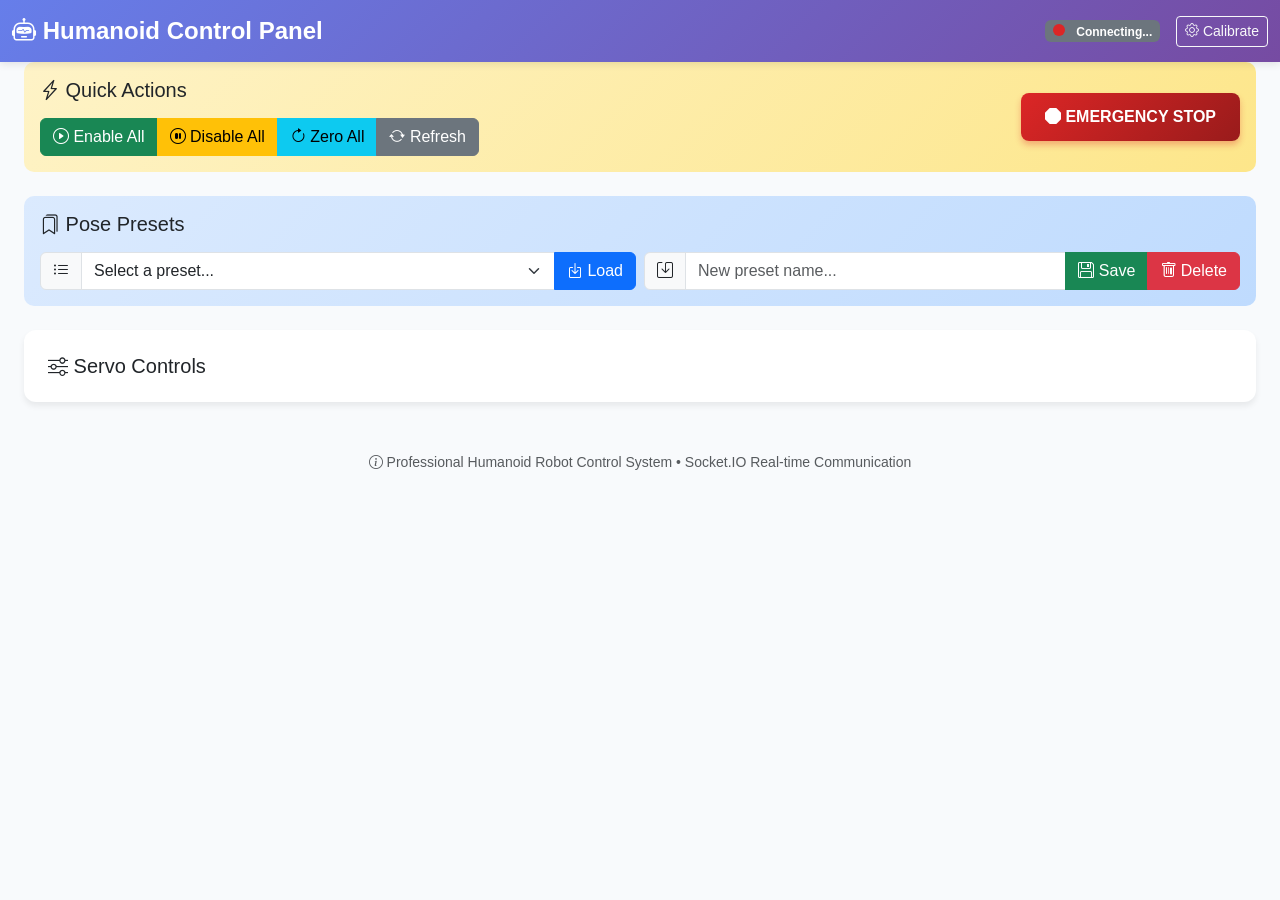
==== static/index.html @ 328371ff "🤖 Initial commit: Professional Humanoid Robot Control System - Flask + Socket.IO real-time backend -" ====
<!doctype html>
<html lang="de">
<head>
  <meta charset="utf-8" />
  <meta name="viewport" content="width=device-width,initial-scale=1" />
  <title>Humanoid Control Panel</title>
  <link href="https://cdn.jsdelivr.net/npm/bootstrap@5.3.2/dist/css/bootstrap.min.css" rel="stylesheet">
  <link rel="stylesheet" href="https://cdn.jsdelivr.net/npm/bootstrap-icons@1.11.1/font/bootstrap-icons.css">
  <style>
    :root {
      --primary: #2563eb;
      --success: #16a34a;
      --danger: #dc2626;
      --warning: #f59e0b;
      --bg: #f8fafc;
      --card-bg: #ffffff;
    }
    
    body { 
      padding: 0;
      margin: 0;
      background: var(--bg);
      font-family: -apple-system, BlinkMacSystemFont, 'Segoe UI', Roboto, sans-serif;
    }
    
    .navbar {
      background: linear-gradient(135deg, #667eea 0%, #764ba2 100%);
      box-shadow: 0 2px 8px rgba(0,0,0,0.1);
    }
    
    .navbar-brand {
      font-weight: 700;
      font-size: 1.5rem;
      color: white !important;
    }
    
    .status-indicator {
      width: 12px;
      height: 12px;
      border-radius: 50%;
      display: inline-block;
      margin-right: 8px;
      animation: pulse 2s infinite;
    }
    
    .status-connected { background: #16a34a; }
    .status-disconnected { background: #dc2626; }
    .status-mock { background: #f59e0b; }
    
    @keyframes pulse {
      0%, 100% { opacity: 1; }
      50% { opacity: 0.5; }
    }
    
    .control-panel {
      background: var(--card-bg);
      border-radius: 12px;
      padding: 1.5rem;
      margin: 1.5rem auto;
      max-width: 1400px;
      box-shadow: 0 4px 6px rgba(0,0,0,0.07);
    }
    
    .servo-card {
      background: var(--card-bg);
      border-radius: 10px;
      padding: 1.25rem;
      box-shadow: 0 2px 4px rgba(0,0,0,0.06);
      transition: all 0.2s;
      border: 1px solid #e5e7eb;
    }
    
    .servo-card:hover {
      box-shadow: 0 4px 12px rgba(0,0,0,0.12);
      transform: translateY(-2px);
    }
    
    .servo-card.disabled {
      opacity: 0.6;
      background: #f9fafb;
    }
    
    .servo-title {
      font-weight: 600;
      font-size: 1.1rem;
      margin-bottom: 0.75rem;
      color: #1f2937;
      display: flex;
      align-items: center;
      justify-content: space-between;
    }
    
    .servo-meta {
      font-size: 0.75rem;
      color: #6b7280;
      font-family: 'Courier New', monospace;
    }
    
    .slider-container {
      position: relative;
      margin: 1rem 0;
    }
    
    .form-range {
      width: 100%;
      height: 6px;
      background: linear-gradient(to right, #dbeafe 0%, #3b82f6 50%, #dbeafe 100%);
      border-radius: 3px;
    }
    
    .form-range::-webkit-slider-thumb {
      width: 20px;
      height: 20px;
      background: var(--primary);
      cursor: pointer;
      border: 3px solid white;
      box-shadow: 0 2px 4px rgba(0,0,0,0.2);
    }
    
    .position-display {
      text-align: center;
      font-size: 1.5rem;
      font-weight: 600;
      color: var(--primary);
      font-family: 'Courier New', monospace;
      margin: 0.5rem 0;
    }
    
    .btn-group-sm .btn {
      padding: 0.375rem 0.75rem;
      font-size: 0.875rem;
    }
    
    .quick-actions {
      background: linear-gradient(135deg, #fef3c7 0%, #fde68a 100%);
      border-radius: 10px;
      padding: 1rem;
      margin-bottom: 1.5rem;
    }
    
    .preset-section {
      background: linear-gradient(135deg, #dbeafe 0%, #bfdbfe 100%);
      border-radius: 10px;
      padding: 1rem;
      margin-bottom: 1.5rem;
    }
    
    .emergency-btn {
      background: linear-gradient(135deg, #dc2626 0%, #991b1b 100%);
      border: none;
      color: white;
      font-weight: 700;
      padding: 0.75rem 1.5rem;
      border-radius: 8px;
      box-shadow: 0 4px 6px rgba(220, 38, 38, 0.3);
      transition: all 0.2s;
    }
    
    .emergency-btn:hover {
      transform: scale(1.05);
      box-shadow: 0 6px 12px rgba(220, 38, 38, 0.4);
    }
    
    .servo-groups {
      margin-bottom: 1.5rem;
    }
    
    .group-badge {
      display: inline-block;
      padding: 0.25rem 0.75rem;
      border-radius: 12px;
      font-size: 0.75rem;
      font-weight: 600;
      margin-right: 0.5rem;
    }
    
    .group-left { background: #dbeafe; color: #1e40af; }
    .group-right { background: #fce7f3; color: #be185d; }
    .group-hand { background: #d1fae5; color: #065f46; }
    .group-arm { background: #fef3c7; color: #92400e; }
    .group-head { background: #e9d5ff; color: #6b21a8; }
    
    .form-check-input:checked {
      background-color: var(--success);
      border-color: var(--success);
    }
    
    .input-number {
      text-align: center;
      font-family: 'Courier New', monospace;
      font-weight: 600;
    }
  </style>
</head>
<body>
  <nav class="navbar navbar-dark">
    <div class="container-fluid">
      <span class="navbar-brand">
        <i class="bi bi-robot"></i> Humanoid Control Panel
      </span>
      <div class="d-flex align-items-center text-white">
        <span id="status" class="badge bg-secondary">
          <span class="status-indicator status-disconnected"></span>
          Connecting...
        </span>
        <a href="/calibrate" class="btn btn-sm btn-outline-light ms-3">
          <i class="bi bi-gear"></i> Calibrate
        </a>
      </div>
    </div>
  </nav>

  <div class="container-fluid px-4">
    <!-- Quick Actions -->
    <div class="quick-actions">
      <div class="row align-items-center">
        <div class="col-md-6">
          <h5 class="mb-3"><i class="bi bi-lightning-charge"></i> Quick Actions</h5>
          <div class="btn-group" role="group">
            <button id="btn-enable-all" class="btn btn-success">
              <i class="bi bi-play-circle"></i> Enable All
            </button>
            <button id="btn-disable-all" class="btn btn-warning">
              <i class="bi bi-pause-circle"></i> Disable All
            </button>
            <button id="btn-zero-all" class="btn btn-info">
              <i class="bi bi-arrow-clockwise"></i> Zero All
            </button>
            <button id="btn-refresh" class="btn btn-secondary">
              <i class="bi bi-arrow-repeat"></i> Refresh
            </button>
          </div>
        </div>
        <div class="col-md-6 text-end">
          <button id="btn-stop" class="emergency-btn">
            <i class="bi bi-octagon-fill"></i> EMERGENCY STOP
          </button>
        </div>
      </div>
    </div>

    <!-- Preset Section -->
    <div class="preset-section">
      <h5 class="mb-3"><i class="bi bi-bookmarks"></i> Pose Presets</h5>
      <div class="row g-2">
        <div class="col-md-6">
          <div class="input-group">
            <span class="input-group-text"><i class="bi bi-list-ul"></i></span>
            <select id="preset-list" class="form-select">
              <option value="">Select a preset...</option>
            </select>
            <button id="load-preset" class="btn btn-primary">
              <i class="bi bi-box-arrow-in-down"></i> Load
            </button>
          </div>
        </div>
        <div class="col-md-6">
          <div class="input-group">
            <span class="input-group-text"><i class="bi bi-save"></i></span>
            <input id="preset-name-input" type="text" class="form-control" placeholder="New preset name...">
            <button id="save-preset" class="btn btn-success">
              <i class="bi bi-floppy"></i> Save
            </button>
            <button id="delete-preset" class="btn btn-danger">
              <i class="bi bi-trash"></i> Delete
            </button>
          </div>
        </div>
      </div>
    </div>

    <!-- Servo Grid -->
    <div class="control-panel">
      <h5 class="mb-3"><i class="bi bi-sliders"></i> Servo Controls</h5>
      <div class="row g-3" id="servo-grid"></div>
    </div>

    <footer class="text-center text-muted py-4">
      <small>
        <i class="bi bi-info-circle"></i> 
        Professional Humanoid Robot Control System • Socket.IO Real-time Communication
      </small>
    </footer>
  </div>

  <script src="https://cdn.socket.io/4.7.2/socket.io.min.js"></script>
  <script src="/static/main.js"></script>
</body>
</html>
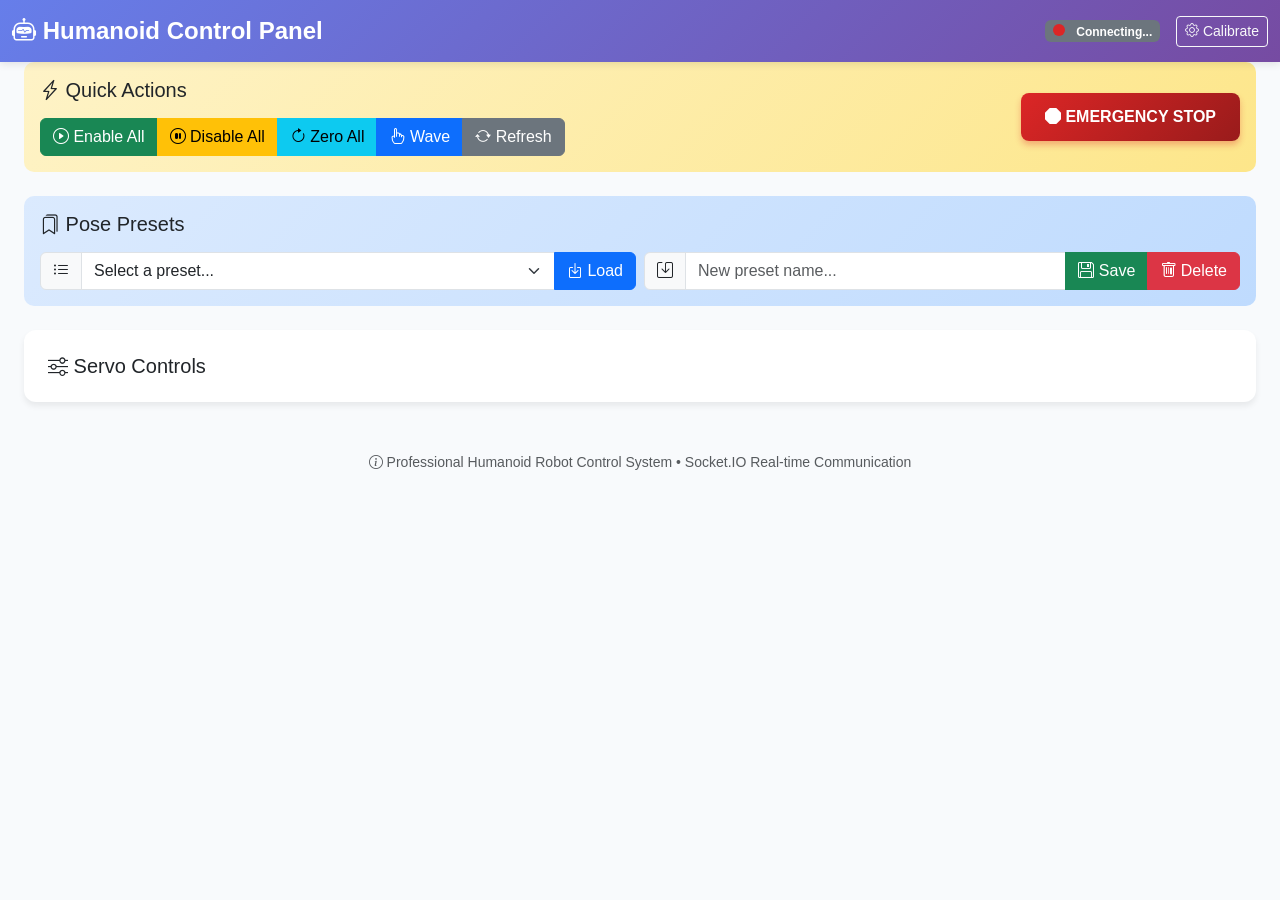
==== commit a57c16f0: "✨ Add wave motion feature - Added Wave button to Quick Actions panel - Implemented smooth 6-step wav" ====
--- a/static/index.html
+++ b/static/index.html
@@ -226,6 +226,9 @@
             <button id="btn-zero-all" class="btn btn-info">
               <i class="bi bi-arrow-clockwise"></i> Zero All
             </button>
+            <button id="btn-wave" class="btn btn-primary">
+              <i class="bi bi-hand-index"></i> Wave
+            </button>
             <button id="btn-refresh" class="btn btn-secondary">
               <i class="bi bi-arrow-repeat"></i> Refresh
             </button>
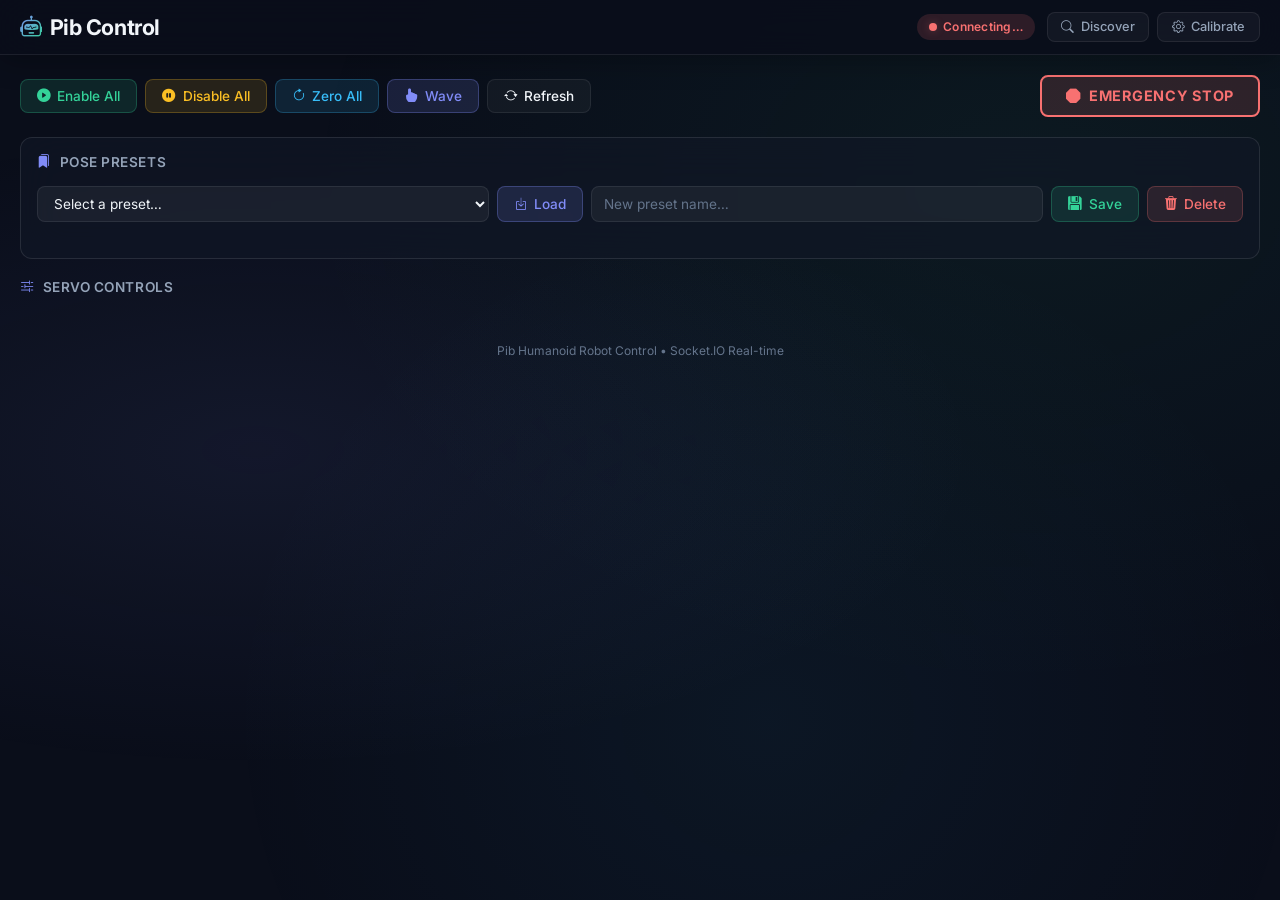
==== commit b98bcf38: "Claude Recooked" ====
--- a/static/index.html
+++ b/static/index.html
@@ -3,287 +3,198 @@
 <head>
   <meta charset="utf-8" />
   <meta name="viewport" content="width=device-width,initial-scale=1" />
-  <title>Humanoid Control Panel</title>
-  <link href="https://cdn.jsdelivr.net/npm/bootstrap@5.3.2/dist/css/bootstrap.min.css" rel="stylesheet">
+  <title>Pib — Control Panel</title>
   <link rel="stylesheet" href="https://cdn.jsdelivr.net/npm/bootstrap-icons@1.11.1/font/bootstrap-icons.css">
+  <link rel="stylesheet" href="/static/common.css">
   <style>
-    :root {
-      --primary: #2563eb;
-      --success: #16a34a;
-      --danger: #dc2626;
-      --warning: #f59e0b;
-      --bg: #f8fafc;
-      --card-bg: #ffffff;
-    }
-    
-    body { 
-      padding: 0;
-      margin: 0;
-      background: var(--bg);
-      font-family: -apple-system, BlinkMacSystemFont, 'Segoe UI', Roboto, sans-serif;
-    }
-    
-    .navbar {
-      background: linear-gradient(135deg, #667eea 0%, #764ba2 100%);
-      box-shadow: 0 2px 8px rgba(0,0,0,0.1);
-    }
-    
-    .navbar-brand {
-      font-weight: 700;
-      font-size: 1.5rem;
-      color: white !important;
-    }
-    
-    .status-indicator {
-      width: 12px;
-      height: 12px;
-      border-radius: 50%;
-      display: inline-block;
-      margin-right: 8px;
-      animation: pulse 2s infinite;
-    }
-    
-    .status-connected { background: #16a34a; }
-    .status-disconnected { background: #dc2626; }
-    .status-mock { background: #f59e0b; }
-    
-    @keyframes pulse {
-      0%, 100% { opacity: 1; }
-      50% { opacity: 0.5; }
-    }
-    
-    .control-panel {
-      background: var(--card-bg);
-      border-radius: 12px;
-      padding: 1.5rem;
-      margin: 1.5rem auto;
-      max-width: 1400px;
-      box-shadow: 0 4px 6px rgba(0,0,0,0.07);
-    }
-    
+    /* ─── Servo Card ─── */
     .servo-card {
-      background: var(--card-bg);
-      border-radius: 10px;
-      padding: 1.25rem;
-      box-shadow: 0 2px 4px rgba(0,0,0,0.06);
-      transition: all 0.2s;
-      border: 1px solid #e5e7eb;
-    }
-    
+      background: var(--glass-bg);
+      backdrop-filter: blur(var(--glass-blur));
+      -webkit-backdrop-filter: blur(var(--glass-blur));
+      border: 1px solid var(--glass-border);
+      border-radius: var(--radius-md);
+      padding: 1.1rem;
+      transition: all 0.25s ease;
+      animation: fadeInUp 0.4s ease forwards;
+      opacity: 0;
+    }
     .servo-card:hover {
-      box-shadow: 0 4px 12px rgba(0,0,0,0.12);
+      border-color: var(--border-hover);
       transform: translateY(-2px);
-    }
-    
+      box-shadow: 0 8px 32px rgba(0,0,0,0.2);
+    }
     .servo-card.disabled {
-      opacity: 0.6;
-      background: #f9fafb;
-    }
-    
-    .servo-title {
-      font-weight: 600;
-      font-size: 1.1rem;
-      margin-bottom: 0.75rem;
-      color: #1f2937;
+      opacity: 0.45;
+    }
+    .servo-header {
       display: flex;
       align-items: center;
       justify-content: space-between;
-    }
-    
+      margin-bottom: 0.6rem;
+    }
+    .servo-name {
+      font-weight: 600;
+      font-size: 0.95rem;
+      color: var(--text-primary);
+    }
     .servo-meta {
-      font-size: 0.75rem;
-      color: #6b7280;
-      font-family: 'Courier New', monospace;
-    }
-    
-    .slider-container {
-      position: relative;
-      margin: 1rem 0;
-    }
-    
-    .form-range {
-      width: 100%;
-      height: 6px;
-      background: linear-gradient(to right, #dbeafe 0%, #3b82f6 50%, #dbeafe 100%);
-      border-radius: 3px;
-    }
-    
-    .form-range::-webkit-slider-thumb {
-      width: 20px;
-      height: 20px;
-      background: var(--primary);
-      cursor: pointer;
-      border: 3px solid white;
-      box-shadow: 0 2px 4px rgba(0,0,0,0.2);
-    }
-    
+      display: flex;
+      align-items: center;
+      gap: 0.4rem;
+      flex-wrap: wrap;
+      margin-bottom: 0.75rem;
+    }
+    .servo-chip {
+      font-size: 0.65rem;
+      font-weight: 500;
+      color: var(--text-muted);
+      font-family: 'JetBrains Mono', monospace;
+      background: var(--surface);
+      padding: 0.15rem 0.5rem;
+      border-radius: 6px;
+    }
     .position-display {
       text-align: center;
-      font-size: 1.5rem;
+      font-size: 1.6rem;
+      font-weight: 700;
+      color: var(--accent);
+      font-family: 'JetBrains Mono', monospace;
+      margin: 0.5rem 0;
+      letter-spacing: -0.03em;
+    }
+    .position-display .unit { font-size: 1rem; color: var(--text-muted); }
+    .current-reading {
+      text-align: center;
+      font-size: 0.7rem;
+      color: var(--text-muted);
+      margin-bottom: 0.5rem;
+    }
+    .current-reading i { color: var(--warning); }
+    .slider-row {
+      margin: 0.6rem 0;
+    }
+    .slider-labels {
+      display: flex;
+      justify-content: space-between;
+      font-size: 0.6rem;
+      color: var(--text-muted);
+      font-family: 'JetBrains Mono', monospace;
+      margin-top: 0.2rem;
+    }
+    .servo-actions {
+      display: flex;
+      gap: 0.4rem;
+      margin-top: 0.6rem;
+    }
+    .servo-actions .btn-glass { padding: 0.35rem 0.65rem; font-size: 0.78rem; }
+    .num-input {
+      flex: 1;
+      min-width: 0;
+      text-align: center;
+      font-family: 'JetBrains Mono', monospace;
       font-weight: 600;
-      color: var(--primary);
-      font-family: 'Courier New', monospace;
-      margin: 0.5rem 0;
-    }
-    
-    .btn-group-sm .btn {
-      padding: 0.375rem 0.75rem;
-      font-size: 0.875rem;
-    }
-    
-    .quick-actions {
-      background: linear-gradient(135deg, #fef3c7 0%, #fde68a 100%);
-      border-radius: 10px;
-      padding: 1rem;
-      margin-bottom: 1.5rem;
-    }
-    
-    .preset-section {
-      background: linear-gradient(135deg, #dbeafe 0%, #bfdbfe 100%);
-      border-radius: 10px;
-      padding: 1rem;
-      margin-bottom: 1.5rem;
-    }
-    
-    .emergency-btn {
-      background: linear-gradient(135deg, #dc2626 0%, #991b1b 100%);
-      border: none;
-      color: white;
-      font-weight: 700;
-      padding: 0.75rem 1.5rem;
-      border-radius: 8px;
-      box-shadow: 0 4px 6px rgba(220, 38, 38, 0.3);
-      transition: all 0.2s;
-    }
-    
-    .emergency-btn:hover {
-      transform: scale(1.05);
-      box-shadow: 0 6px 12px rgba(220, 38, 38, 0.4);
-    }
-    
-    .servo-groups {
-      margin-bottom: 1.5rem;
-    }
-    
-    .group-badge {
-      display: inline-block;
-      padding: 0.25rem 0.75rem;
-      border-radius: 12px;
-      font-size: 0.75rem;
-      font-weight: 600;
-      margin-right: 0.5rem;
-    }
-    
-    .group-left { background: #dbeafe; color: #1e40af; }
-    .group-right { background: #fce7f3; color: #be185d; }
-    .group-hand { background: #d1fae5; color: #065f46; }
-    .group-arm { background: #fef3c7; color: #92400e; }
-    .group-head { background: #e9d5ff; color: #6b21a8; }
-    
-    .form-check-input:checked {
-      background-color: var(--success);
-      border-color: var(--success);
-    }
-    
-    .input-number {
-      text-align: center;
-      font-family: 'Courier New', monospace;
-      font-weight: 600;
-    }
+      font-size: 0.82rem;
+    }
+
+    /* ─── Actions Bar ─── */
+    .actions-bar {
+      display: flex;
+      flex-wrap: wrap;
+      gap: 0.5rem;
+      align-items: center;
+      margin-bottom: 1.25rem;
+    }
+    .actions-bar .spacer { flex: 1; }
+
+    /* ─── Preset Section ─── */
+    .preset-row {
+      display: flex;
+      flex-wrap: wrap;
+      gap: 0.5rem;
+      margin-bottom: 1.25rem;
+    }
+    .preset-row .form-control-dark,
+    .preset-row .select-dark { flex: 1; min-width: 140px; }
+
+    /* ─── Grid ─── */
+    .servo-grid {
+      display: grid;
+      grid-template-columns: repeat(auto-fill, minmax(270px, 1fr));
+      gap: 0.85rem;
+    }
+
+    /* Staggered animation */
+    .servo-grid .servo-card:nth-child(1) { animation-delay: 0.02s; }
+    .servo-grid .servo-card:nth-child(2) { animation-delay: 0.04s; }
+    .servo-grid .servo-card:nth-child(3) { animation-delay: 0.06s; }
+    .servo-grid .servo-card:nth-child(4) { animation-delay: 0.08s; }
+    .servo-grid .servo-card:nth-child(5) { animation-delay: 0.10s; }
+    .servo-grid .servo-card:nth-child(6) { animation-delay: 0.12s; }
+    .servo-grid .servo-card:nth-child(7) { animation-delay: 0.14s; }
+    .servo-grid .servo-card:nth-child(8) { animation-delay: 0.16s; }
+    .servo-grid .servo-card:nth-child(9) { animation-delay: 0.18s; }
+    .servo-grid .servo-card:nth-child(10) { animation-delay: 0.20s; }
+    .servo-grid .servo-card:nth-child(11) { animation-delay: 0.22s; }
+    .servo-grid .servo-card:nth-child(12) { animation-delay: 0.24s; }
+    .servo-grid .servo-card:nth-child(13) { animation-delay: 0.26s; }
+    .servo-grid .servo-card:nth-child(14) { animation-delay: 0.28s; }
   </style>
 </head>
 <body>
-  <nav class="navbar navbar-dark">
-    <div class="container-fluid">
+  <!-- Navbar -->
+  <nav class="navbar">
+    <div style="display:flex;align-items:center;justify-content:space-between;width:100%">
       <span class="navbar-brand">
-        <i class="bi bi-robot"></i> Humanoid Control Panel
+        <i class="bi bi-robot"></i> Pib Control
       </span>
-      <div class="d-flex align-items-center text-white">
-        <span id="status" class="badge bg-secondary">
-          <span class="status-indicator status-disconnected"></span>
-          Connecting...
+      <div style="display:flex;align-items:center;gap:0.75rem">
+        <span id="status" class="status-badge status-disconnected">
+          <span class="dot"></span> Connecting…
         </span>
-        <a href="/calibrate" class="btn btn-sm btn-outline-light ms-3">
-          <i class="bi bi-gear"></i> Calibrate
-        </a>
-      </div>
-    </div>
-  </nav>
-
-  <div class="container-fluid px-4">
-    <!-- Quick Actions -->
-    <div class="quick-actions">
-      <div class="row align-items-center">
-        <div class="col-md-6">
-          <h5 class="mb-3"><i class="bi bi-lightning-charge"></i> Quick Actions</h5>
-          <div class="btn-group" role="group">
-            <button id="btn-enable-all" class="btn btn-success">
-              <i class="bi bi-play-circle"></i> Enable All
-            </button>
-            <button id="btn-disable-all" class="btn btn-warning">
-              <i class="bi bi-pause-circle"></i> Disable All
-            </button>
-            <button id="btn-zero-all" class="btn btn-info">
-              <i class="bi bi-arrow-clockwise"></i> Zero All
-            </button>
-            <button id="btn-wave" class="btn btn-primary">
-              <i class="bi bi-hand-index"></i> Wave
-            </button>
-            <button id="btn-refresh" class="btn btn-secondary">
-              <i class="bi bi-arrow-repeat"></i> Refresh
-            </button>
-          </div>
-        </div>
-        <div class="col-md-6 text-end">
-          <button id="btn-stop" class="emergency-btn">
-            <i class="bi bi-octagon-fill"></i> EMERGENCY STOP
-          </button>
+        <span id="current-display" class="current-badge" style="display:none">
+          <i class="bi bi-lightning-charge-fill"></i>
+          <span id="current-value">0</span> mA
+        </span>
+        <div class="nav-links">
+          <a href="/discover" class="nav-link-btn"><i class="bi bi-search"></i> Discover</a>
+          <a href="/calibrate" class="nav-link-btn"><i class="bi bi-gear"></i> Calibrate</a>
         </div>
       </div>
     </div>
-
-    <!-- Preset Section -->
-    <div class="preset-section">
-      <h5 class="mb-3"><i class="bi bi-bookmarks"></i> Pose Presets</h5>
-      <div class="row g-2">
-        <div class="col-md-6">
-          <div class="input-group">
-            <span class="input-group-text"><i class="bi bi-list-ul"></i></span>
-            <select id="preset-list" class="form-select">
-              <option value="">Select a preset...</option>
-            </select>
-            <button id="load-preset" class="btn btn-primary">
-              <i class="bi bi-box-arrow-in-down"></i> Load
-            </button>
-          </div>
-        </div>
-        <div class="col-md-6">
-          <div class="input-group">
-            <span class="input-group-text"><i class="bi bi-save"></i></span>
-            <input id="preset-name-input" type="text" class="form-control" placeholder="New preset name...">
-            <button id="save-preset" class="btn btn-success">
-              <i class="bi bi-floppy"></i> Save
-            </button>
-            <button id="delete-preset" class="btn btn-danger">
-              <i class="bi bi-trash"></i> Delete
-            </button>
-          </div>
-        </div>
+  </nav>
+
+  <div class="content-wrap">
+    <!-- Quick Actions -->
+    <div class="actions-bar">
+      <button id="btn-enable-all" class="btn-glass btn-success-glass"><i class="bi bi-play-circle-fill"></i> Enable All</button>
+      <button id="btn-disable-all" class="btn-glass btn-warning-glass"><i class="bi bi-pause-circle-fill"></i> Disable All</button>
+      <button id="btn-zero-all" class="btn-glass btn-info-glass"><i class="bi bi-arrow-clockwise"></i> Zero All</button>
+      <button id="btn-wave" class="btn-glass btn-accent"><i class="bi bi-hand-index-fill"></i> Wave</button>
+      <button id="btn-refresh" class="btn-glass"><i class="bi bi-arrow-repeat"></i> Refresh</button>
+      <span class="spacer"></span>
+      <button id="btn-stop" class="btn-emergency"><i class="bi bi-octagon-fill"></i> EMERGENCY STOP</button>
+    </div>
+
+    <!-- Presets -->
+    <div class="glass-card glass-card-sm" style="margin-bottom:1.25rem">
+      <div class="section-title"><i class="bi bi-bookmarks-fill"></i> Pose Presets</div>
+      <div class="preset-row">
+        <select id="preset-list" class="select-dark"><option value="">Select a preset…</option></select>
+        <button id="load-preset" class="btn-glass btn-accent"><i class="bi bi-box-arrow-in-down"></i> Load</button>
+        <input id="preset-name-input" type="text" class="form-control-dark" placeholder="New preset name…">
+        <button id="save-preset" class="btn-glass btn-success-glass"><i class="bi bi-floppy-fill"></i> Save</button>
+        <button id="delete-preset" class="btn-glass btn-danger-glass"><i class="bi bi-trash3-fill"></i> Delete</button>
       </div>
     </div>
 
     <!-- Servo Grid -->
-    <div class="control-panel">
-      <h5 class="mb-3"><i class="bi bi-sliders"></i> Servo Controls</h5>
-      <div class="row g-3" id="servo-grid"></div>
-    </div>
-
-    <footer class="text-center text-muted py-4">
-      <small>
-        <i class="bi bi-info-circle"></i> 
-        Professional Humanoid Robot Control System • Socket.IO Real-time Communication
-      </small>
-    </footer>
+    <div class="section-title"><i class="bi bi-sliders2"></i> Servo Controls</div>
+    <div class="servo-grid" id="servo-grid"></div>
+
+    <div class="footer">
+      Pib Humanoid Robot Control • Socket.IO Real-time
+    </div>
   </div>
 
   <script src="https://cdn.socket.io/4.7.2/socket.io.min.js"></script>
--- a/static/common.css
+++ b/static/common.css
@@ -0,0 +1,562 @@
+/* PibUi Design System — Dark Glassmorphism Theme */
+@import url('https://fonts.googleapis.com/css2?family=Inter:wght@300;400;500;600;700;800&family=JetBrains+Mono:wght@400;500;600&display=swap');
+
+:root {
+  /* Core palette */
+  --bg-primary: #0a0e1a;
+  --bg-secondary: #111827;
+  --bg-tertiary: #1a2035;
+  --surface: rgba(255, 255, 255, 0.04);
+  --surface-hover: rgba(255, 255, 255, 0.08);
+  --surface-active: rgba(255, 255, 255, 0.12);
+  --border: rgba(255, 255, 255, 0.08);
+  --border-hover: rgba(255, 255, 255, 0.15);
+
+  /* Glass */
+  --glass-bg: rgba(17, 24, 39, 0.6);
+  --glass-border: rgba(255, 255, 255, 0.1);
+  --glass-blur: 20px;
+
+  /* Text */
+  --text-primary: #f1f5f9;
+  --text-secondary: #94a3b8;
+  --text-muted: #64748b;
+  --text-accent: #818cf8;
+
+  /* Accents */
+  --accent: #818cf8;
+  --accent-hover: #a5b4fc;
+  --accent-glow: rgba(129, 140, 248, 0.3);
+  --success: #34d399;
+  --success-glow: rgba(52, 211, 153, 0.3);
+  --danger: #f87171;
+  --danger-glow: rgba(248, 113, 113, 0.3);
+  --warning: #fbbf24;
+  --warning-glow: rgba(251, 191, 36, 0.3);
+  --info: #38bdf8;
+  --info-glow: rgba(56, 189, 248, 0.3);
+
+  /* Sizing */
+  --radius-sm: 8px;
+  --radius-md: 12px;
+  --radius-lg: 16px;
+  --radius-xl: 20px;
+}
+
+* { box-sizing: border-box; }
+
+body {
+  margin: 0;
+  padding: 0;
+  background: var(--bg-primary);
+  color: var(--text-primary);
+  font-family: 'Inter', -apple-system, BlinkMacSystemFont, sans-serif;
+  min-height: 100vh;
+  -webkit-font-smoothing: antialiased;
+}
+
+/* Subtle background mesh */
+body::before {
+  content: '';
+  position: fixed;
+  inset: 0;
+  background:
+    radial-gradient(ellipse at 20% 50%, rgba(129, 140, 248, 0.08) 0%, transparent 50%),
+    radial-gradient(ellipse at 80% 20%, rgba(52, 211, 153, 0.06) 0%, transparent 50%),
+    radial-gradient(ellipse at 60% 80%, rgba(56, 189, 248, 0.05) 0%, transparent 50%);
+  pointer-events: none;
+  z-index: 0;
+}
+
+/* ─── Navbar ─── */
+.navbar {
+  background: rgba(10, 14, 26, 0.85);
+  backdrop-filter: blur(var(--glass-blur));
+  -webkit-backdrop-filter: blur(var(--glass-blur));
+  border-bottom: 1px solid var(--border);
+  box-shadow: 0 4px 30px rgba(0, 0, 0, 0.3);
+  padding: 0.75rem 1.25rem;
+  position: sticky;
+  top: 0;
+  z-index: 1000;
+}
+
+.navbar-brand {
+  font-weight: 700;
+  font-size: 1.35rem;
+  color: var(--text-primary) !important;
+  letter-spacing: -0.02em;
+  display: flex;
+  align-items: center;
+  gap: 0.5rem;
+}
+
+.navbar-brand i {
+  background: linear-gradient(135deg, var(--accent), var(--success));
+  -webkit-background-clip: text;
+  -webkit-text-fill-color: transparent;
+  font-size: 1.4rem;
+}
+
+.nav-links {
+  display: flex;
+  align-items: center;
+  gap: 0.5rem;
+}
+
+.nav-link-btn {
+  display: inline-flex;
+  align-items: center;
+  gap: 0.4rem;
+  padding: 0.4rem 0.85rem;
+  border-radius: var(--radius-sm);
+  border: 1px solid var(--border);
+  background: var(--surface);
+  color: var(--text-secondary);
+  font-size: 0.8rem;
+  font-weight: 500;
+  text-decoration: none;
+  transition: all 0.2s ease;
+}
+
+.nav-link-btn:hover {
+  background: var(--surface-hover);
+  border-color: var(--border-hover);
+  color: var(--text-primary);
+}
+
+.nav-link-btn.active {
+  background: rgba(129, 140, 248, 0.15);
+  border-color: rgba(129, 140, 248, 0.3);
+  color: var(--accent);
+}
+
+/* ─── Glass Card ─── */
+.glass-card {
+  background: var(--glass-bg);
+  backdrop-filter: blur(var(--glass-blur));
+  -webkit-backdrop-filter: blur(var(--glass-blur));
+  border: 1px solid var(--glass-border);
+  border-radius: var(--radius-lg);
+  padding: 1.5rem;
+  position: relative;
+  z-index: 1;
+}
+
+.glass-card-sm {
+  padding: 1rem;
+  border-radius: var(--radius-md);
+}
+
+/* ─── Status Badge ─── */
+.status-badge {
+  display: inline-flex;
+  align-items: center;
+  gap: 0.4rem;
+  padding: 0.35rem 0.75rem;
+  border-radius: 20px;
+  font-size: 0.75rem;
+  font-weight: 600;
+  letter-spacing: 0.02em;
+}
+
+.status-badge .dot {
+  width: 8px;
+  height: 8px;
+  border-radius: 50%;
+  animation: statusPulse 2s ease-in-out infinite;
+}
+
+.status-connected { background: rgba(52, 211, 153, 0.15); color: var(--success); }
+.status-connected .dot { background: var(--success); box-shadow: 0 0 8px var(--success-glow); }
+
+.status-disconnected { background: rgba(248, 113, 113, 0.15); color: var(--danger); }
+.status-disconnected .dot { background: var(--danger); box-shadow: 0 0 8px var(--danger-glow); }
+
+.status-mock { background: rgba(251, 191, 36, 0.15); color: var(--warning); }
+.status-mock .dot { background: var(--warning); box-shadow: 0 0 8px var(--warning-glow); }
+
+@keyframes statusPulse {
+  0%, 100% { opacity: 1; transform: scale(1); }
+  50% { opacity: 0.5; transform: scale(0.85); }
+}
+
+/* ─── Buttons ─── */
+.btn-glass {
+  display: inline-flex;
+  align-items: center;
+  gap: 0.4rem;
+  padding: 0.5rem 1rem;
+  border-radius: var(--radius-sm);
+  border: 1px solid var(--border);
+  background: var(--surface);
+  color: var(--text-primary);
+  font-family: 'Inter', sans-serif;
+  font-size: 0.85rem;
+  font-weight: 500;
+  cursor: pointer;
+  transition: all 0.2s ease;
+}
+
+.btn-glass:hover {
+  background: var(--surface-hover);
+  border-color: var(--border-hover);
+  transform: translateY(-1px);
+}
+
+.btn-glass:active { transform: translateY(0); }
+
+.btn-glass:disabled {
+  opacity: 0.4;
+  cursor: not-allowed;
+  transform: none;
+}
+
+.btn-accent {
+  background: rgba(129, 140, 248, 0.15);
+  border-color: rgba(129, 140, 248, 0.3);
+  color: var(--accent);
+}
+.btn-accent:hover {
+  background: rgba(129, 140, 248, 0.25);
+  border-color: rgba(129, 140, 248, 0.5);
+  box-shadow: 0 0 20px var(--accent-glow);
+}
+
+.btn-success-glass {
+  background: rgba(52, 211, 153, 0.12);
+  border-color: rgba(52, 211, 153, 0.25);
+  color: var(--success);
+}
+.btn-success-glass:hover {
+  background: rgba(52, 211, 153, 0.2);
+  border-color: rgba(52, 211, 153, 0.4);
+  box-shadow: 0 0 20px var(--success-glow);
+}
+
+.btn-warning-glass {
+  background: rgba(251, 191, 36, 0.12);
+  border-color: rgba(251, 191, 36, 0.25);
+  color: var(--warning);
+}
+.btn-warning-glass:hover {
+  background: rgba(251, 191, 36, 0.2);
+  border-color: rgba(251, 191, 36, 0.4);
+  box-shadow: 0 0 20px var(--warning-glow);
+}
+
+.btn-info-glass {
+  background: rgba(56, 189, 248, 0.12);
+  border-color: rgba(56, 189, 248, 0.25);
+  color: var(--info);
+}
+.btn-info-glass:hover {
+  background: rgba(56, 189, 248, 0.2);
+  border-color: rgba(56, 189, 248, 0.4);
+  box-shadow: 0 0 20px var(--info-glow);
+}
+
+.btn-danger-glass {
+  background: rgba(248, 113, 113, 0.12);
+  border-color: rgba(248, 113, 113, 0.25);
+  color: var(--danger);
+}
+.btn-danger-glass:hover {
+  background: rgba(248, 113, 113, 0.2);
+  border-color: rgba(248, 113, 113, 0.4);
+  box-shadow: 0 0 20px var(--danger-glow);
+}
+
+/* Emergency stop */
+.btn-emergency {
+  display: inline-flex;
+  align-items: center;
+  gap: 0.5rem;
+  padding: 0.65rem 1.5rem;
+  border-radius: var(--radius-sm);
+  border: 2px solid var(--danger);
+  background: rgba(248, 113, 113, 0.15);
+  color: var(--danger);
+  font-family: 'Inter', sans-serif;
+  font-size: 0.9rem;
+  font-weight: 700;
+  letter-spacing: 0.05em;
+  cursor: pointer;
+  transition: all 0.2s ease;
+  animation: emergencyGlow 3s ease-in-out infinite;
+}
+
+.btn-emergency:hover {
+  background: rgba(248, 113, 113, 0.3);
+  box-shadow: 0 0 30px var(--danger-glow);
+  transform: scale(1.03);
+}
+
+@keyframes emergencyGlow {
+  0%, 100% { box-shadow: 0 0 10px rgba(248, 113, 113, 0.2); }
+  50% { box-shadow: 0 0 25px rgba(248, 113, 113, 0.35); }
+}
+
+/* ─── Group Badges ─── */
+.group-badge {
+  display: inline-flex;
+  align-items: center;
+  padding: 0.15rem 0.55rem;
+  border-radius: 10px;
+  font-size: 0.65rem;
+  font-weight: 600;
+  letter-spacing: 0.04em;
+  text-transform: uppercase;
+}
+
+.group-left { background: rgba(56, 189, 248, 0.15); color: var(--info); }
+.group-right { background: rgba(244, 114, 182, 0.15); color: #f472b6; }
+.group-hand { background: rgba(52, 211, 153, 0.15); color: var(--success); }
+.group-arm { background: rgba(251, 191, 36, 0.15); color: var(--warning); }
+.group-head { background: rgba(167, 139, 250, 0.15); color: #a78bfa; }
+
+/* ─── Form Controls (Dark) ─── */
+.form-control-dark {
+  background: rgba(255, 255, 255, 0.05);
+  border: 1px solid var(--border);
+  border-radius: var(--radius-sm);
+  color: var(--text-primary);
+  font-family: 'Inter', sans-serif;
+  padding: 0.5rem 0.75rem;
+  font-size: 0.85rem;
+  transition: all 0.2s;
+}
+
+.form-control-dark:focus {
+  outline: none;
+  border-color: var(--accent);
+  box-shadow: 0 0 0 3px var(--accent-glow);
+  background: rgba(255, 255, 255, 0.08);
+}
+
+.form-control-dark::placeholder { color: var(--text-muted); }
+
+.select-dark {
+  background: rgba(255, 255, 255, 0.05);
+  border: 1px solid var(--border);
+  border-radius: var(--radius-sm);
+  color: var(--text-primary);
+  font-family: 'Inter', sans-serif;
+  padding: 0.5rem 0.75rem;
+  font-size: 0.85rem;
+  cursor: pointer;
+}
+
+.select-dark option { background: var(--bg-secondary); color: var(--text-primary); }
+
+/* ─── Custom Range Slider ─── */
+.range-dark {
+  -webkit-appearance: none;
+  appearance: none;
+  width: 100%;
+  height: 6px;
+  background: rgba(255, 255, 255, 0.1);
+  border-radius: 3px;
+  outline: none;
+  transition: background 0.2s;
+}
+
+.range-dark::-webkit-slider-thumb {
+  -webkit-appearance: none;
+  appearance: none;
+  width: 18px;
+  height: 18px;
+  border-radius: 50%;
+  background: var(--accent);
+  border: 2px solid var(--bg-primary);
+  box-shadow: 0 0 10px var(--accent-glow);
+  cursor: pointer;
+  transition: all 0.2s;
+}
+
+.range-dark::-webkit-slider-thumb:hover {
+  transform: scale(1.15);
+  box-shadow: 0 0 18px var(--accent-glow);
+}
+
+.range-dark::-moz-range-thumb {
+  width: 18px;
+  height: 18px;
+  border-radius: 50%;
+  background: var(--accent);
+  border: 2px solid var(--bg-primary);
+  box-shadow: 0 0 10px var(--accent-glow);
+  cursor: pointer;
+}
+
+/* ─── Toggle Switch ─── */
+.toggle-switch {
+  position: relative;
+  width: 42px;
+  height: 24px;
+  flex-shrink: 0;
+}
+
+.toggle-switch input {
+  opacity: 0;
+  width: 0;
+  height: 0;
+}
+
+.toggle-slider {
+  position: absolute;
+  cursor: pointer;
+  inset: 0;
+  background: rgba(255, 255, 255, 0.1);
+  border-radius: 12px;
+  transition: all 0.3s ease;
+  border: 1px solid var(--border);
+}
+
+.toggle-slider::before {
+  content: '';
+  position: absolute;
+  height: 18px;
+  width: 18px;
+  left: 2px;
+  bottom: 2px;
+  background: var(--text-muted);
+  border-radius: 50%;
+  transition: all 0.3s ease;
+}
+
+.toggle-switch input:checked + .toggle-slider {
+  background: rgba(52, 211, 153, 0.25);
+  border-color: rgba(52, 211, 153, 0.4);
+}
+
+.toggle-switch input:checked + .toggle-slider::before {
+  transform: translateX(18px);
+  background: var(--success);
+  box-shadow: 0 0 8px var(--success-glow);
+}
+
+/* ─── Progress Bar ─── */
+.progress-dark {
+  height: 6px;
+  background: rgba(255, 255, 255, 0.08);
+  border-radius: 3px;
+  overflow: hidden;
+}
+
+.progress-dark .bar {
+  height: 100%;
+  background: linear-gradient(90deg, var(--accent), var(--success));
+  border-radius: 3px;
+  transition: width 0.4s ease;
+}
+
+/* ─── Section Headers ─── */
+.section-title {
+  font-size: 0.85rem;
+  font-weight: 600;
+  color: var(--text-secondary);
+  letter-spacing: 0.04em;
+  text-transform: uppercase;
+  margin-bottom: 1rem;
+  display: flex;
+  align-items: center;
+  gap: 0.5rem;
+}
+
+.section-title i {
+  color: var(--accent);
+}
+
+/* ─── Mono Text ─── */
+.mono {
+  font-family: 'JetBrains Mono', 'Courier New', monospace;
+}
+
+/* ─── Content Container ─── */
+.content-wrap {
+  position: relative;
+  z-index: 1;
+  max-width: 1440px;
+  margin: 0 auto;
+  padding: 1.25rem;
+}
+
+/* ─── Footer ─── */
+.footer {
+  text-align: center;
+  color: var(--text-muted);
+  font-size: 0.75rem;
+  padding: 2rem 0;
+  position: relative;
+  z-index: 1;
+}
+
+/* ─── Animations ─── */
+@keyframes fadeInUp {
+  from { opacity: 0; transform: translateY(15px); }
+  to { opacity: 1; transform: translateY(0); }
+}
+
+@keyframes pendingPulse {
+  0% { box-shadow: 0 0 0 0 var(--accent-glow); }
+  70% { box-shadow: 0 0 0 8px transparent; }
+  100% { box-shadow: 0 0 0 0 transparent; }
+}
+
+@keyframes errorShake {
+  0%, 100% { transform: translateX(0); }
+  20%, 60% { transform: translateX(-4px); }
+  40%, 80% { transform: translateX(4px); }
+}
+
+.card-pending {
+  animation: pendingPulse 1.5s infinite !important;
+  opacity: 0.6;
+  pointer-events: none;
+}
+
+.card-error {
+  animation: errorShake 0.4s ease-in-out !important;
+  border-color: var(--danger) !important;
+}
+
+.animate-in {
+  animation: fadeInUp 0.4s ease forwards;
+}
+
+/* ─── Current Badge ─── */
+.current-badge {
+  display: inline-flex;
+  align-items: center;
+  gap: 0.35rem;
+  padding: 0.3rem 0.7rem;
+  border-radius: 16px;
+  font-size: 0.75rem;
+  font-weight: 500;
+  background: rgba(56, 189, 248, 0.12);
+  color: var(--info);
+  border: 1px solid rgba(56, 189, 248, 0.2);
+}
+
+/* ─── Spinner ─── */
+.spinner-sm {
+  display: inline-block;
+  width: 14px;
+  height: 14px;
+  border: 2px solid transparent;
+  border-top-color: currentColor;
+  border-radius: 50%;
+  animation: spin 0.6s linear infinite;
+}
+
+@keyframes spin {
+  to { transform: rotate(360deg); }
+}
+
+/* ─── Responsive ─── */
+@media (max-width: 768px) {
+  .content-wrap { padding: 0.75rem; }
+  .glass-card { padding: 1rem; }
+  .navbar { padding: 0.5rem 0.75rem; }
+}
